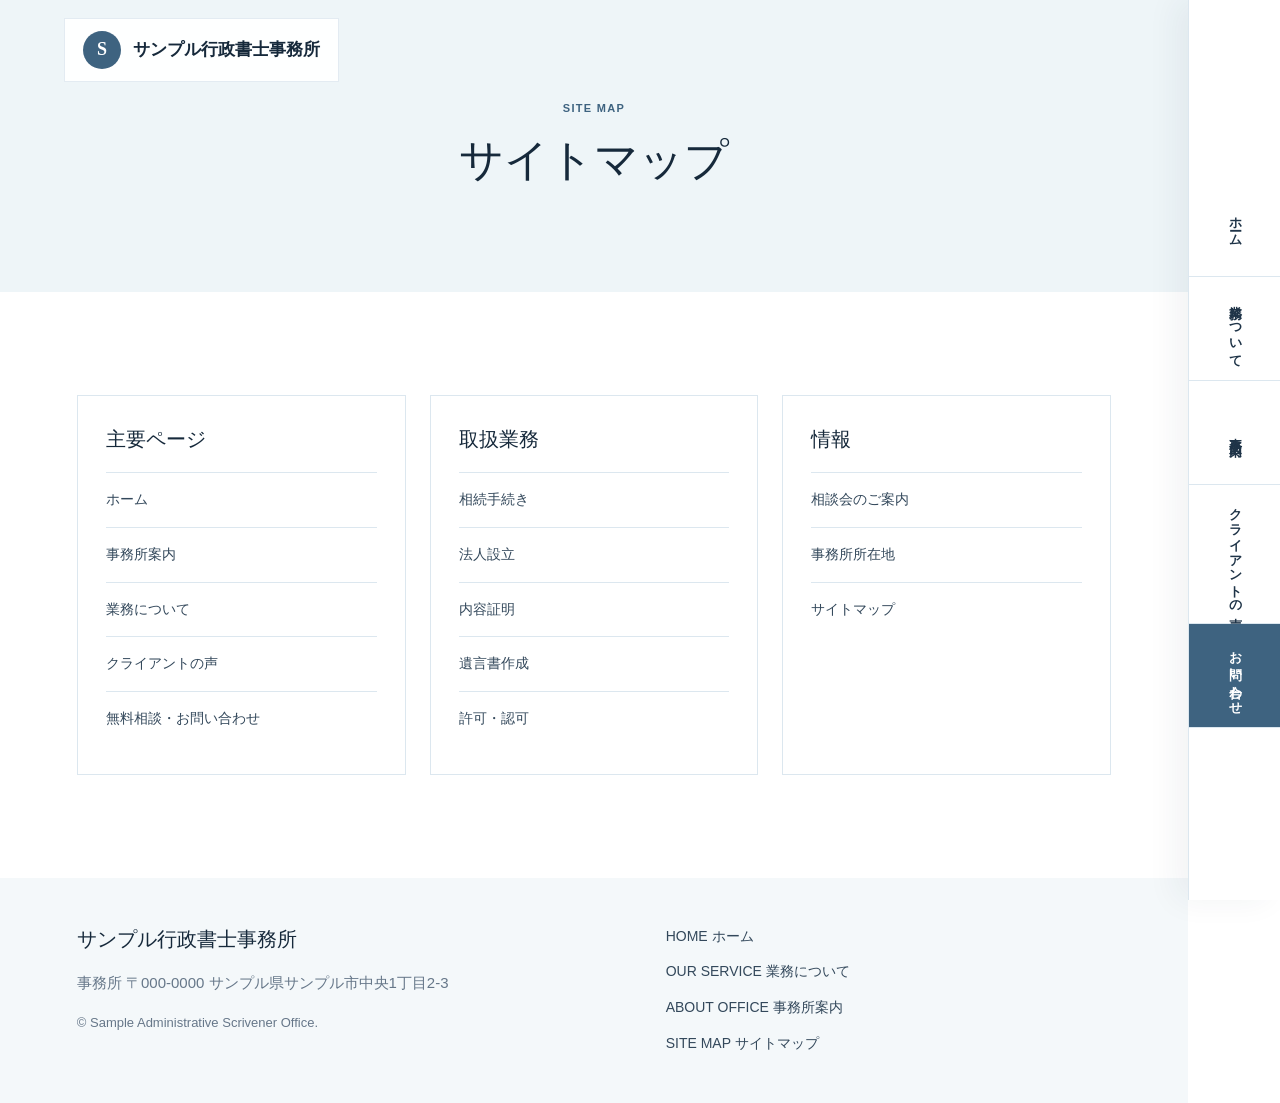
==== sitemap.html @ b49d8558 "Add administrative office demo site" ====
<!doctype html>
<html lang="ja">
<head>
  <meta charset="utf-8">
  <meta name="viewport" content="width=device-width, initial-scale=1">
  <title>サイトマップ | サンプル行政書士事務所</title>
  <meta name="description" content="サンプル行政書士事務所のサイトマップです。">
  <link rel="stylesheet" href="styles.css">
</head>
<body>
  <header class="site-header">
    <a class="brand" href="index.html" aria-label="サンプル行政書士事務所 ホーム">
      <span class="brand-mark">S</span>
      <span>サンプル行政書士事務所</span>
    </a>
    <nav class="global-nav" aria-label="主要メニュー">
      <a href="index.html">ホーム</a>
      <a href="index.html#service">業務について</a>
      <a href="index.html#about">事務所案内</a>
      <a href="index.html#voice">クライアントの声</a>
      <a class="fee-link" href="index.html#contact">お問い合わせ</a>
    </nav>
  </header>

  <main>
    <section class="page-title">
      <p class="section-en">SITE MAP</p>
      <h1>サイトマップ</h1>
    </section>
    <section class="sitemap section-pad">
      <div class="sitemap-block">
        <h2>主要ページ</h2>
        <ul>
          <li><a href="index.html">ホーム</a></li>
          <li><a href="index.html#about">事務所案内</a></li>
          <li><a href="index.html#service">業務について</a></li>
          <li><a href="index.html#voice">クライアントの声</a></li>
          <li><a href="index.html#contact">無料相談・お問い合わせ</a></li>
        </ul>
      </div>
      <div class="sitemap-block">
        <h2>取扱業務</h2>
        <ul>
          <li><a href="index.html#service">相続手続き</a></li>
          <li><a href="index.html#service">法人設立</a></li>
          <li><a href="index.html#service">内容証明</a></li>
          <li><a href="index.html#service">遺言書作成</a></li>
          <li><a href="index.html#service">許可・認可</a></li>
        </ul>
      </div>
      <div class="sitemap-block">
        <h2>情報</h2>
        <ul>
          <li><a href="index.html#contact">相談会のご案内</a></li>
          <li><a href="index.html#office">事務所所在地</a></li>
          <li><a href="sitemap.html">サイトマップ</a></li>
        </ul>
      </div>
    </section>
  </main>

  <footer class="site-footer">
    <div>
      <h2>サンプル行政書士事務所</h2>
      <p>事務所 〒000-0000 サンプル県サンプル市中央1丁目2-3</p>
      <p class="copyright">© Sample Administrative Scrivener Office.</p>
    </div>
    <nav aria-label="フッターメニュー">
      <a href="index.html">HOME ホーム</a>
      <a href="index.html#service">OUR SERVICE 業務について</a>
      <a href="index.html#about">ABOUT OFFICE 事務所案内</a>
      <a href="sitemap.html">SITE MAP サイトマップ</a>
    </nav>
  </footer>
</body>
</html>
---- styles.css ----
:root {
  --ink: #16293b;
  --muted: #667789;
  --line: #dce7ef;
  --blue: #3e6380;
  --pale: #eef5f8;
  --white: #fff;
  --accent: #75a36f;
  --paper: #f8fbfc;
  --font-serif: "Yu Mincho", "Hiragino Mincho ProN", "Noto Serif JP", "Times New Roman", serif;
  --font-sans: "Yu Gothic", "Hiragino Kaku Gothic ProN", "Noto Sans JP", Meiryo, sans-serif;
  font-family: var(--font-sans);
}

* {
  box-sizing: border-box;
}

html {
  scroll-behavior: smooth;
}

body {
  margin: 0;
  padding-right: 92px;
  color: var(--ink);
  background: var(--white);
  font-family: var(--font-sans);
  font-size: 15px;
  line-height: 1.85;
  letter-spacing: 0;
}

a {
  color: inherit;
  text-decoration: none;
}

img {
  display: block;
  max-width: 100%;
}

.site-header {
  position: fixed;
  inset: 0 0 auto 0;
  z-index: 10;
  display: flex;
  align-items: center;
  justify-content: space-between;
  gap: 28px;
  min-height: 0;
  padding: 18px clamp(20px, 5vw, 68px);
  background: transparent;
  pointer-events: none;
}

.brand {
  display: flex;
  align-items: center;
  gap: 12px;
  font-family: var(--font-serif);
  font-size: clamp(16px, 1.35vw, 21px);
  font-weight: 600;
  letter-spacing: 0;
  white-space: nowrap;
  padding: 12px 18px;
  background: rgba(255, 255, 255, .94);
  border: 1px solid rgba(220, 231, 239, .8);
  pointer-events: auto;
}

.brand-mark {
  display: grid;
  place-items: center;
  width: 38px;
  height: 38px;
  color: var(--white);
  font-family: Georgia, serif;
  font-size: 18px;
  background: var(--blue);
  border-radius: 50%;
}

.global-nav {
  position: fixed;
  top: 0;
  right: 0;
  bottom: 0;
  display: flex;
  align-items: center;
  justify-content: center;
  flex-direction: column;
  gap: 0;
  width: 92px;
  color: #1f3448;
  font-family: var(--font-sans);
  font-size: 12.5px;
  font-weight: 700;
  background: rgba(255, 255, 255, .96);
  border-left: 1px solid var(--line);
  box-shadow: -12px 0 32px rgba(39, 57, 75, .06);
  pointer-events: auto;
}

.global-nav a {
  display: grid;
  place-items: center;
  width: 100%;
  min-height: 104px;
  padding: 14px 8px;
  border-bottom: 1px solid var(--line);
  writing-mode: vertical-rl;
  letter-spacing: .12em;
  line-height: 1.55;
  text-orientation: mixed;
  transition: color .2s ease, background-color .2s ease;
}

.global-nav a:hover {
  color: var(--blue);
  background: #f4f8fa;
}

.nav-icon {
  display: grid;
  place-items: center;
  width: 100%;
  min-height: 84px;
  padding: 0;
  color: transparent;
  border: 0;
  border-bottom: 1px solid var(--line);
  border-radius: 0;
  position: relative;
  overflow: hidden;
}

.nav-icon::before {
  content: "";
  width: 24px;
  height: 17px;
  border: 2px solid var(--blue);
  border-radius: 2px;
  background: transparent;
}

.nav-icon::after {
  content: "";
  position: absolute;
  width: 18px;
  height: 18px;
  border-left: 2px solid var(--blue);
  border-bottom: 2px solid var(--blue);
  transform: translateY(-2px) rotate(-45deg);
  transform-origin: center;
}

.fee-link {
  min-height: 126px;
  color: var(--white);
  font-weight: 700;
  background: var(--blue);
}

.fee-link:hover {
  color: var(--white);
  background: #2f526d;
}

.hero {
  position: relative;
  display: grid;
  grid-template-columns: minmax(230px, 31vw) 1fr;
  align-items: center;
  gap: clamp(22px, 3vw, 48px);
  min-height: 100vh;
  padding: 0 0 0 clamp(20px, 5vw, 68px);
  overflow: hidden;
}

.hero::before {
  content: "";
  position: absolute;
  inset: 0 0 0 auto;
  width: 64vw;
  height: 100%;
  background: var(--pale);
  z-index: -1;
}

.hero-copy {
  align-self: start;
  justify-self: center;
  padding-top: clamp(118px, 17vh, 182px);
  transform: translate(-32px, 32px);
  z-index: 1;
}

.eyebrow,
.section-en {
  margin: 0 0 10px;
  color: var(--blue);
  font-family: var(--font-sans);
  font-size: 11px;
  font-weight: 700;
  letter-spacing: .12em;
}

.hero h1 {
  margin: 0;
  font-family: var(--font-sans);
  font-size: clamp(25px, 3.05vw, 40px);
  font-weight: 500;
  line-height: 1.55;
  letter-spacing: .035em;
  writing-mode: vertical-rl;
  min-height: 440px;
}

.hero-visual {
  display: block;
  align-self: stretch;
  min-height: 100vh;
}

.hero-main {
  width: 100%;
  height: 100%;
  object-fit: cover;
  object-position: center;
  background: #eef3f5;
}

.hero-main {
  min-height: 100vh;
}

.hero {
  display: block;
  min-height: 100vh;
  padding: 0;
  background: #fff;
}

.hero::before {
  inset: 0 0 0 auto;
  width: 62%;
  height: 100%;
  background: #eef5f8;
}

.hero::after {
  content: "";
  position: absolute;
  z-index: 1;
  left: -28vw;
  top: -22vh;
  width: 76vw;
  height: 132vh;
  background: rgba(255, 255, 255, .96);
  border-radius: 50%;
  box-shadow: 18px 0 38px rgba(39, 57, 75, .03);
}

.hero-copy {
  position: relative;
  z-index: 2;
  width: min(47vw, 760px);
  padding: clamp(190px, 25vh, 260px) 0 0 clamp(54px, 7vw, 112px);
  transform: none;
}

.hero h1 {
  margin: 0;
  color: #132b43;
  font-family: var(--font-serif);
  font-size: clamp(38px, 4.2vw, 64px);
  font-weight: 500;
  line-height: 1.45;
  letter-spacing: .04em;
  writing-mode: horizontal-tb;
  min-height: 0;
}

.hero-lead {
  margin: clamp(28px, 4vh, 40px) 0 0;
  color: #263848;
  font-family: var(--font-sans);
  font-size: clamp(15px, 1.22vw, 18px);
  font-weight: 600;
  line-height: 2;
}

.hero-actions {
  display: flex;
  gap: 28px;
  margin-top: clamp(32px, 5vh, 48px);
}

.hero-actions a {
  display: grid;
  grid-template-columns: 1fr 28px;
  align-items: center;
  min-width: 260px;
  min-height: 64px;
  padding: 0 26px;
  font-family: var(--font-sans);
  font-size: 15px;
  font-weight: 700;
  border-radius: 14px;
  border: 1px solid #163555;
}

.hero-actions span {
  position: relative;
  width: 18px;
  height: 1px;
  justify-self: end;
  background: currentColor;
}

.hero-actions span::after {
  content: "";
  position: absolute;
  right: 0;
  top: -4px;
  width: 9px;
  height: 9px;
  border-top: 1px solid currentColor;
  border-right: 1px solid currentColor;
  transform: rotate(45deg);
}

.hero-primary {
  color: #fff;
  background: #0f304f;
}

.hero-secondary {
  color: #0f304f;
  background: rgba(255, 255, 255, .82);
}

.hero-visual {
  position: absolute;
  inset: 0 0 0 auto;
  z-index: 0;
  width: 62%;
  min-height: 100vh;
}

.hero-main {
  width: 100%;
  height: 100%;
  min-height: 100vh;
  object-fit: cover;
  object-position: center;
}

.hero-feature-panel {
  position: absolute;
  z-index: 3;
  right: clamp(48px, 8vw, 132px);
  bottom: clamp(42px, 7vh, 78px);
  display: grid;
  grid-template-columns: repeat(3, minmax(0, 1fr));
  gap: 0;
  width: min(56vw, 900px);
  padding: 32px 34px;
  background: rgba(255, 255, 255, .92);
  border: 1px solid rgba(220, 231, 239, .9);
  border-radius: 34px;
  box-shadow: 0 18px 44px rgba(39, 57, 75, .14);
  backdrop-filter: blur(8px);
}

.hero-feature-panel article {
  display: grid;
  grid-template-columns: 62px 1fr;
  gap: 18px;
  align-items: start;
  padding: 0 24px;
  border-right: 1px solid #dfe7e8;
}

.hero-feature-panel article:last-child {
  border-right: 0;
}

.hero-feature-panel h2 {
  margin: 0 0 14px;
  color: #14324f;
  font-family: var(--font-sans);
  font-size: 17px;
  font-weight: 700;
}

.hero-feature-panel p {
  margin: 0;
  color: #384a5a;
  font-size: 13px;
  font-weight: 500;
  line-height: 1.9;
}

.hero-feature-icon {
  position: relative;
  display: block;
  width: 62px;
  height: 62px;
  border-radius: 50%;
  background: #eef4ec;
}

.hero-feature-icon::before,
.hero-feature-icon::after {
  content: "";
  position: absolute;
  display: block;
  border-color: #84a86b;
}

.icon-person::before {
  left: 22px;
  top: 16px;
  width: 16px;
  height: 16px;
  border: 2px solid #6f8f87;
  border-radius: 50%;
}

.icon-person::after {
  left: 17px;
  top: 36px;
  width: 26px;
  height: 14px;
  border: 2px solid #6f8f87;
  border-top: 0;
  border-radius: 0 0 18px 18px;
}

.icon-town::before {
  left: 15px;
  top: 31px;
  width: 30px;
  height: 20px;
  border: 2px solid #84a86b;
}

.icon-town::after {
  left: 13px;
  top: 22px;
  width: 22px;
  height: 22px;
  border-top: 2px solid #84a86b;
  border-left: 2px solid #84a86b;
  transform: rotate(45deg);
}

.icon-online::before {
  left: 16px;
  top: 18px;
  width: 30px;
  height: 22px;
  border: 2px solid #6f8f87;
  border-radius: 2px;
}

.icon-online::after {
  left: 13px;
  top: 44px;
  width: 36px;
  height: 2px;
  background: #6f8f87;
}

.section-pad {
  padding: clamp(64px, 8vw, 108px) clamp(20px, 6vw, 86px);
}

.about {
  position: relative;
  display: grid;
  grid-template-columns: minmax(360px, .9fr) minmax(520px, 1.12fr);
  gap: clamp(44px, 6.5vw, 96px);
  align-items: center;
  min-height: 820px;
  padding-top: clamp(84px, 9vw, 122px);
  padding-bottom: clamp(58px, 7vw, 90px);
  background:
    radial-gradient(circle at 0 100%, rgba(225, 232, 225, .72), rgba(255, 255, 255, 0) 24%),
    linear-gradient(90deg, #fff 0 50%, #f7faf9 50% 100%);
  overflow: hidden;
}

.about-text {
  position: relative;
  z-index: 1;
  max-width: 610px;
}

.about-text h2,
.section-heading h2,
.contact h2,
.site-footer h2,
.page-title h1,
.sitemap-block h2 {
  margin: 0;
  font-family: var(--font-serif);
  font-weight: 500;
  line-height: 1.5;
}

.about-text h2,
.section-heading h2 {
  font-size: clamp(25px, 2.7vw, 36px);
}

.about-text h3 {
  margin: 28px 0 36px;
  font-family: var(--font-serif);
  font-size: clamp(19px, 2.1vw, 27px);
  font-weight: 500;
  line-height: 1.55;
  color: #4b382b;
}

.about-text p,
.section-heading p,
.contact p {
  color: #3f5061;
}

.about-text > p:not(.section-en) {
  max-width: 580px;
  margin: 0 0 24px;
  font-size: 14px;
  line-height: 2.05;
}

.about-values {
  display: grid;
  grid-template-columns: repeat(3, minmax(0, 1fr));
  gap: 0;
  padding: 0;
  margin: clamp(48px, 6vw, 74px) 0 0;
  list-style: none;
}

.about-values li {
  display: grid;
  justify-items: center;
  gap: 10px;
  min-height: 178px;
  padding: 0 24px;
  text-align: center;
  border-right: 1px solid #ded6cc;
}

.about-values li:last-child {
  border-right: 0;
}

.value-icon {
  position: relative;
  display: grid;
  place-items: center;
  width: 86px;
  height: 86px;
  margin-bottom: 4px;
  color: #a98768;
  border: 1px solid #ece6de;
  border-radius: 50%;
  background: rgba(255, 255, 255, .82);
  box-shadow: 0 12px 30px rgba(39, 57, 75, .04);
}

.value-icon::before,
.value-icon::after {
  content: "";
  position: absolute;
  display: block;
}

.value-people::before {
  width: 22px;
  height: 22px;
  border: 2px solid currentColor;
  border-radius: 50%;
  transform: translate(-10px, -8px);
}

.value-people::after {
  width: 48px;
  height: 24px;
  border: 2px solid currentColor;
  border-top: 0;
  border-radius: 0 0 28px 28px;
  transform: translateY(16px);
}

.value-doc::before {
  width: 30px;
  height: 38px;
  border: 2px solid currentColor;
  border-radius: 2px;
}

.value-doc::after {
  width: 22px;
  height: 2px;
  background: currentColor;
  box-shadow: 0 9px currentColor, 0 18px currentColor;
  transform: translateY(-6px);
}

.value-hand::before {
  width: 38px;
  height: 20px;
  border: 2px solid currentColor;
  border-radius: 8px;
  transform: rotate(35deg) translate(-4px, 2px);
}

.value-hand::after {
  width: 38px;
  height: 20px;
  border: 2px solid currentColor;
  border-radius: 8px;
  transform: rotate(-35deg) translate(5px, 2px);
}

.about-values strong {
  color: #9b7554;
  font-family: var(--font-serif);
  font-size: 15px;
  font-weight: 600;
}

.about-values small {
  color: #40505e;
  font-family: var(--font-sans);
  font-size: 12px;
  line-height: 1.85;
}

.about-button {
  display: grid;
  grid-template-columns: 1fr 52px;
  align-items: center;
  width: min(100%, 340px);
  min-height: 54px;
  margin: clamp(34px, 5vw, 54px) 0 0 auto;
  padding: 0 26px;
  color: #9b7554;
  font-family: var(--font-serif);
  font-size: 14px;
  text-align: center;
  border: 1px solid #d8cabc;
  background: rgba(255, 255, 255, .7);
  box-shadow: 0 8px 20px rgba(39, 57, 75, .04);
}

.about-button span {
  width: 34px;
  height: 1px;
  background: currentColor;
  justify-self: end;
  position: relative;
}

.about-button span::after {
  content: "";
  position: absolute;
  right: 0;
  top: -4px;
  width: 9px;
  height: 9px;
  border-top: 1px solid currentColor;
  border-right: 1px solid currentColor;
  transform: rotate(45deg);
}

.about-visual {
  position: relative;
  align-self: stretch;
  min-height: 660px;
}

.about-main-photo {
  width: calc(100% + clamp(20px, 5vw, 68px));
  height: min(57vw, 560px);
  min-height: 430px;
  object-fit: cover;
  object-position: center;
  filter: brightness(1.05) saturate(.9);
}

.about-vertical {
  position: absolute;
  top: clamp(40px, 7vw, 72px);
  right: clamp(24px, 5vw, 68px);
  display: inline-block;
  margin: 0;
  padding: 20px 10px;
  color: #2f3f50;
  font-family: var(--font-serif);
  font-size: 16px;
  line-height: 1.95;
  letter-spacing: .08em;
  writing-mode: vertical-rl;
  background: rgba(255, 255, 255, .9);
  box-shadow: 0 14px 34px rgba(39, 57, 75, .05);
}

.about-cards {
  position: absolute;
  right: 0;
  bottom: 0;
  display: grid;
  grid-template-columns: repeat(3, minmax(130px, 1fr));
  gap: 18px;
  width: min(100%, 690px);
  transform: translateY(18px);
}

.about-cards article {
  background: #fff;
  border: 1px solid #edf0ef;
  box-shadow: 0 16px 32px rgba(39, 57, 75, .07);
}

.about-cards img {
  width: 100%;
  aspect-ratio: 16 / 10;
  object-fit: cover;
  filter: brightness(1.04) saturate(.88);
}

.about-cards h4 {
  margin: 0;
  padding: 12px 10px 13px;
  color: #9b7554;
  font-family: var(--font-serif);
  font-size: 14px;
  font-weight: 600;
  line-height: 1.5;
  text-align: center;
}

.text-button {
  display: inline-flex;
  align-items: center;
  gap: 14px;
  margin-top: 22px;
  color: var(--blue);
  font-family: var(--font-sans);
  font-size: 14px;
  font-weight: 700;
}

.text-button::after {
  content: "";
  width: 44px;
  height: 1px;
  background: currentColor;
}

.service {
  position: relative;
  min-height: 760px;
  padding-top: clamp(62px, 7vw, 92px);
  padding-bottom: clamp(64px, 8vw, 112px);
  background:
    radial-gradient(circle at 92% 16%, rgba(235, 238, 231, .72), rgba(255, 255, 255, 0) 22%),
    #fff;
  overflow: hidden;
}

.section-heading {
  max-width: 760px;
  margin: 0 auto 44px;
  text-align: center;
}

.section-heading.compact {
  margin-bottom: 28px;
}

.service-intro {
  position: relative;
  z-index: 2;
  width: min(33vw, 420px);
  margin: 0 0 48px clamp(18px, 2vw, 44px);
}

.service-intro .section-en {
  position: relative;
  margin-bottom: 42px;
  color: #b9996c;
}

.service-intro .section-en::after {
  content: "";
  position: absolute;
  left: 0;
  bottom: -20px;
  width: 42px;
  height: 1px;
  background: #b9996c;
}

.service-intro h2 {
  margin: 0 0 24px;
  color: #172c43;
  font-family: var(--font-serif);
  font-size: clamp(30px, 3.7vw, 48px);
  font-weight: 500;
  line-height: 1.35;
}

.service-intro p:not(.section-en) {
  margin: 0;
  color: #293e52;
  font-family: var(--font-sans);
  font-size: clamp(15px, 1.35vw, 18px);
  font-weight: 600;
  line-height: 2;
}

.service-photo {
  position: absolute;
  overflow: hidden;
  background: #eef3f5;
}

.service-photo img {
  width: 100%;
  height: 100%;
  object-fit: cover;
  filter: brightness(1.04) saturate(.9);
}

.service-photo-main {
  top: clamp(52px, 6vw, 82px);
  right: 0;
  z-index: 1;
  width: min(63vw, 1180px);
  height: clamp(250px, 24vw, 350px);
}

.service-photo-main img {
  object-position: center;
}

.service-photo-sub {
  z-index: 1;
  height: clamp(145px, 12vw, 190px);
}

.service-photo-hand {
  right: min(26vw, 520px);
  bottom: clamp(54px, 7vw, 90px);
  width: min(22vw, 320px);
}

.service-photo-office {
  right: clamp(20px, 5vw, 76px);
  bottom: clamp(54px, 7vw, 90px);
  width: min(24vw, 380px);
}

.service-grid {
  position: relative;
  z-index: 3;
  display: grid;
  grid-template-columns: repeat(5, minmax(0, 1fr));
  gap: 0;
  width: min(76vw, 1320px);
  margin: 0 0 0 clamp(18px, 2vw, 44px);
  background: rgba(255, 255, 255, .92);
  border: 1px solid #e8edf1;
  box-shadow: 0 18px 42px rgba(39, 57, 75, .06);
}

.service-card {
  min-height: 218px;
  padding: 24px 28px 26px;
  background: rgba(255, 255, 255, .9);
  border: 0;
  border-right: 1px solid #e2e8ed;
  transition: transform .2s ease, box-shadow .2s ease;
}

.service-card:last-child {
  border-right: 0;
}

.service-card:hover {
  transform: translateY(-3px);
  box-shadow: 0 16px 34px rgba(39, 57, 75, .08);
}

.service-card span {
  position: relative;
  display: inline-block;
  margin-bottom: 24px;
  color: #b9996c;
  font-family: var(--font-sans);
  font-size: 22px;
  font-weight: 600;
}

.service-card span::after {
  content: "";
  position: absolute;
  left: 0;
  bottom: -10px;
  width: 30px;
  height: 1px;
  background: #d7bd98;
}

.service-card h3 {
  margin: 0 0 20px;
  font-family: var(--font-serif);
  font-size: 18px;
  font-weight: 500;
  color: #172c43;
}

.service-card p {
  margin: 0;
  color: #415568;
  font-family: var(--font-sans);
  font-size: 13px;
  font-weight: 600;
  line-height: 1.9;
}

.service-button {
  position: relative;
  z-index: 3;
  display: grid;
  grid-template-columns: 1fr 58px;
  align-items: center;
  width: min(100%, 420px);
  min-height: 56px;
  margin: 28px auto 0;
  padding: 0 30px;
  color: #6a523f;
  font-family: var(--font-serif);
  font-size: 15px;
  font-weight: 600;
  text-align: center;
  background: rgba(255, 255, 255, .78);
  border: 1px solid #d4bd9d;
}

.service-button span {
  width: 34px;
  height: 1px;
  justify-self: end;
  background: #b9996c;
  position: relative;
}

.service-button span::after {
  content: "";
  position: absolute;
  top: -4px;
  right: 0;
  width: 9px;
  height: 9px;
  border-top: 1px solid #b9996c;
  border-right: 1px solid #b9996c;
  transform: rotate(45deg);
}

.strength {
  position: relative;
  min-height: 760px;
  padding-top: clamp(62px, 7vw, 92px);
  padding-bottom: clamp(58px, 7vw, 86px);
  background: #fff;
  overflow: hidden;
}

.strength-bg {
  position: absolute;
  left: 0;
  bottom: 0;
  width: min(42vw, 720px);
  height: clamp(220px, 26vw, 360px);
  opacity: .32;
  filter: blur(.2px);
}

.strength-bg::after {
  content: "";
  position: absolute;
  inset: 0;
  background: linear-gradient(90deg, rgba(255, 255, 255, .16), #fff 92%);
}

.strength-bg img {
  width: 100%;
  height: 100%;
  object-fit: cover;
  object-position: center bottom;
}

.strength-heading {
  position: relative;
  z-index: 2;
  width: min(33vw, 430px);
  margin-left: clamp(18px, 2vw, 44px);
}

.strength-heading .section-en {
  position: relative;
  margin-bottom: 44px;
  color: #b9996c;
}

.strength-heading .section-en::after,
.strength-heading h2::after {
  content: "";
  position: absolute;
  left: 0;
  width: 42px;
  height: 1px;
  background: #b9996c;
}

.strength-heading .section-en::after {
  bottom: -20px;
}

.strength-heading h2 {
  position: relative;
  margin: 0 0 72px;
  color: #172c43;
  font-family: var(--font-serif);
  font-size: clamp(48px, 5vw, 74px);
  font-weight: 500;
  line-height: 1.25;
}

.strength-heading h2::after {
  bottom: -34px;
}

.strength-heading p:not(.section-en) {
  margin: 0;
  color: #33485b;
  font-family: var(--font-sans);
  font-size: clamp(15px, 1.35vw, 18px);
  font-weight: 600;
  line-height: 2.1;
}

.strength-list {
  position: absolute;
  inset: clamp(48px, 6vw, 80px) clamp(38px, 6vw, 96px) auto auto;
  z-index: 3;
  width: min(65vw, 1180px);
  min-height: 610px;
  padding: 0;
  margin: 0;
  list-style: none;
}

.strength-item {
  position: absolute;
  display: grid;
  align-items: center;
  gap: 28px;
}

.strength-item-01 {
  top: 0;
  right: 0;
  grid-template-columns: 340px 420px;
}

.strength-item-02 {
  top: 250px;
  left: 80px;
  grid-template-columns: 380px 430px;
}

.strength-item-03 {
  right: 0;
  bottom: 0;
  grid-template-columns: 390px 410px;
}

.strength-copy {
  display: grid;
  grid-template-columns: 86px 1fr;
  gap: 28px;
  align-items: start;
}

.strength-copy span {
  position: relative;
  display: block;
  color: #b9996c;
  font-family: var(--font-sans);
  font-size: clamp(36px, 3.5vw, 54px);
  font-weight: 500;
  line-height: 1;
}

.strength-copy span::after {
  content: "";
  position: absolute;
  left: 0;
  bottom: -24px;
  width: 44px;
  height: 1px;
  background: #b9996c;
}

.strength-copy h3 {
  margin: 0 0 22px;
  color: #172c43;
  font-family: var(--font-serif);
  font-size: clamp(22px, 2.2vw, 34px);
  font-weight: 600;
  line-height: 1.45;
}

.strength-copy p {
  margin: 0;
  color: #415568;
  font-family: var(--font-sans);
  font-size: 14px;
  font-weight: 600;
  line-height: 2;
}

.strength-item figure {
  margin: 0;
  overflow: hidden;
  background: #eef3f5;
  clip-path: polygon(12% 0, 100% 0, 88% 100%, 0 100%);
}

.strength-item-02 figure {
  clip-path: polygon(16% 0, 100% 0, 84% 100%, 0 100%);
}

.strength-item figure img {
  width: 100%;
  height: 100%;
  min-height: 178px;
  object-fit: cover;
  filter: brightness(1.03) saturate(.92);
}

/* Stable version of the strengths layout: keeps the reference mood without fragile absolute positioning. */
.strength {
  display: grid;
  grid-template-columns: minmax(280px, 34%) minmax(0, 1fr);
  column-gap: clamp(34px, 5vw, 82px);
  align-items: start;
  min-height: 0;
}

.strength-heading {
  position: relative;
  width: auto;
  margin-left: clamp(18px, 2vw, 44px);
}

.strength-list {
  position: relative;
  inset: auto;
  display: grid;
  gap: clamp(28px, 3.8vw, 52px);
  width: 100%;
  min-height: 0;
  padding-top: 8px;
}

.strength-item,
.strength-item-01,
.strength-item-02,
.strength-item-03 {
  position: relative;
  inset: auto;
  display: grid;
  grid-template-columns: minmax(280px, .9fr) minmax(300px, 1fr);
  gap: clamp(22px, 3vw, 44px);
  align-items: center;
}

.strength-item-02 {
  grid-template-columns: minmax(300px, 1fr) minmax(280px, .9fr);
  margin-left: clamp(-30px, -2vw, 0px);
}

.strength-item-03 {
  margin-left: clamp(34px, 4vw, 76px);
}

.strength-copy {
  grid-template-columns: clamp(58px, 5vw, 82px) 1fr;
  gap: clamp(18px, 2vw, 28px);
}

.strength-copy h3 {
  font-size: clamp(21px, 2vw, 30px);
}

.strength-item figure {
  width: 100%;
  aspect-ratio: 16 / 7;
}

.strength-item figure img {
  min-height: 0;
}

.voice {
  background: linear-gradient(90deg, var(--pale) 0 58%, var(--white) 58%);
}

.voice-grid {
  display: grid;
  grid-template-columns: repeat(3, minmax(0, 1fr));
  gap: 22px;
}

.voice-grid article {
  min-height: 205px;
  padding: 24px;
  background: var(--white);
  border: 1px solid var(--line);
}

.tag {
  display: inline-block;
  margin: 0 0 16px;
  padding: 2px 12px;
  color: var(--white);
  font-family: var(--font-sans);
  font-size: 11px;
  background: var(--blue);
}

.voice-grid h3 {
  margin: 0 0 14px;
  font-family: var(--font-serif);
  font-size: 17px;
  font-weight: 500;
}

.voice-grid p:last-child {
  color: var(--muted);
}

.information {
  max-width: 980px;
  margin: 0 auto;
}

.news-list {
  padding: 0;
  margin: 0;
  list-style: none;
  border-top: 1px solid var(--line);
}

.news-list li {
  display: grid;
  grid-template-columns: 140px 1fr;
  gap: 24px;
  padding: 20px 0;
  border-bottom: 1px solid var(--line);
  font-family: var(--font-sans);
  font-size: 14px;
}

.news-list time {
  color: var(--blue);
  font-weight: 700;
}

.contact {
  display: grid;
  grid-template-columns: 1fr minmax(260px, 360px);
  gap: clamp(28px, 5vw, 70px);
  align-items: center;
  padding: clamp(46px, 7vw, 78px) clamp(20px, 6vw, 86px);
  color: var(--white);
  background: var(--blue);
}

.contact h2 {
  font-size: clamp(23px, 2.6vw, 34px);
}

.contact p {
  color: rgba(255, 255, 255, .9);
}

.contact dl {
  display: grid;
  gap: 8px;
  margin: 26px 0 0;
  font-family: var(--font-sans);
  font-size: 14px;
}

.contact dl div {
  display: grid;
  grid-template-columns: 76px 1fr;
  gap: 18px;
}

.contact dt {
  font-weight: 700;
}

.contact dd {
  margin: 0;
}

.contact-card {
  padding: 28px;
  color: var(--ink);
  background: var(--white);
  text-align: center;
}

.contact-card p {
  margin: 0 0 20px;
  color: var(--blue);
  font-family: var(--font-sans);
  font-size: 22px;
  font-weight: 600;
}

.contact-card a {
  display: block;
  padding: 14px 18px;
  color: var(--white);
  font-family: var(--font-sans);
  font-size: 14px;
  font-weight: 700;
  background: var(--ink);
}

.site-footer {
  display: grid;
  grid-template-columns: minmax(260px, 1fr) minmax(260px, .8fr);
  gap: 32px;
  padding: 46px clamp(20px, 6vw, 86px);
  background: #f4f8fa;
}

.site-footer h2 {
  font-size: 20px;
}

.site-footer p {
  color: var(--muted);
}

.copyright {
  font-size: 13px;
}

.site-footer nav {
  display: grid;
  gap: 10px;
  font-family: var(--font-sans);
  font-size: 14px;
  color: #33485b;
}

.page-title {
  padding: clamp(62px, 8vw, 98px) clamp(20px, 6vw, 86px);
  text-align: center;
  background: var(--pale);
}

.page-title h1 {
  font-size: clamp(30px, 3.6vw, 44px);
}

.sitemap {
  display: grid;
  grid-template-columns: repeat(3, minmax(0, 1fr));
  gap: 24px;
}

.sitemap-block {
  padding: 28px;
  border: 1px solid var(--line);
  background: var(--white);
}

.sitemap-block h2 {
  margin-bottom: 18px;
  font-size: 20px;
}

.sitemap-block ul {
  padding: 0;
  margin: 0;
  list-style: none;
}

.sitemap-block li {
  border-top: 1px solid var(--line);
}

.sitemap-block a {
  display: block;
  padding: 14px 0;
  color: #33485b;
  font-family: var(--font-sans);
  font-size: 14px;
}

@media (max-width: 980px) {
  body {
    padding-right: 0;
  }

  .site-header {
    position: sticky;
    top: 0;
    align-items: flex-start;
    flex-direction: column;
    min-height: 84px;
    background: rgba(255, 255, 255, .94);
    border-bottom: 1px solid rgba(220, 231, 239, .8);
    backdrop-filter: blur(12px);
    pointer-events: auto;
  }

  .brand {
    padding: 0;
    background: transparent;
    border: 0;
  }

  .global-nav {
    position: static;
    flex-wrap: wrap;
    justify-content: flex-start;
    flex-direction: row;
    gap: 16px 24px;
    width: auto;
    background: transparent;
    border-left: 0;
    box-shadow: none;
    font-size: 13px;
    font-weight: 600;
  }

  .global-nav a {
    display: inline-flex;
    width: auto;
    min-height: 0;
    padding: 8px 0;
    border-bottom: 0;
    writing-mode: horizontal-tb;
    letter-spacing: 0;
    line-height: 1.5;
  }

  .nav-icon {
    display: inline-grid;
    width: 34px;
    height: 34px;
    min-height: 34px;
    padding: 0;
    border: 1px solid var(--line);
    border-radius: 50%;
  }

  .nav-icon::before {
    width: 15px;
    height: 11px;
    border-width: 2px;
  }

  .nav-icon::after {
    width: 11px;
    height: 11px;
    border-width: 2px;
    transform: translateY(-1px) rotate(-45deg);
  }

  .fee-link {
    min-height: 0;
    color: var(--blue);
    background: transparent;
  }

  .hero,
  .about,
  .contact,
  .site-footer {
    grid-template-columns: 1fr;
  }

  .about {
    min-height: 0;
    background: #fff;
  }

  .about-text {
    max-width: none;
  }

  .about-values {
    margin-top: 36px;
  }

  .about-visual {
    min-height: 0;
  }

  .about-main-photo {
    width: 100%;
    height: auto;
    min-height: 0;
    aspect-ratio: 16 / 10;
  }

  .about-vertical {
    top: 28px;
    right: 24px;
    font-size: 14px;
  }

  .about-cards {
    position: static;
    width: 100%;
    margin-top: 18px;
    transform: none;
  }

  .hero h1 {
    writing-mode: horizontal-tb;
    min-height: 0;
  }

  .hero-copy {
    padding-top: 24px;
    justify-self: start;
    transform: none;
  }

  .hero-visual {
    grid-template-columns: 1fr;
    min-height: 56vh;
  }

  .service-grid,
  .strength-list,
  .voice-grid,
  .sitemap {
    grid-template-columns: 1fr;
  }

  .strength {
    grid-template-columns: 1fr;
    gap: 34px;
    min-height: 0;
  }

  .strength-bg {
    width: 100%;
    opacity: .18;
  }

  .strength-heading {
    width: auto;
    margin: 0 0 38px;
  }

  .strength-heading h2 {
    margin-bottom: 58px;
    font-size: clamp(38px, 8vw, 56px);
  }

  .strength-list {
    position: relative;
    inset: auto;
    display: grid;
    gap: 28px;
    width: 100%;
    min-height: 0;
  }

  .strength-item,
  .strength-item-01,
  .strength-item-02,
  .strength-item-03 {
    position: relative;
    inset: auto;
    grid-template-columns: 1fr;
    gap: 18px;
  }

  .strength-item-01 figure,
  .strength-item-03 figure {
    order: -1;
  }

  .strength-copy {
    grid-template-columns: 70px 1fr;
  }

  .strength-item figure,
  .strength-item-02 figure {
    clip-path: none;
  }

  .strength-item figure img {
    min-height: 220px;
  }

  .service {
    min-height: 0;
    padding-top: 64px;
  }

  .service-intro {
    width: auto;
    margin: 0 0 28px;
  }

  .service-photo {
    position: static;
  }

  .service-photo-main {
    width: 100%;
    height: auto;
    aspect-ratio: 16 / 7;
    margin-bottom: 24px;
  }

  .service-grid {
    width: 100%;
    margin: 0;
  }

  .service-card {
    border-right: 0;
    border-bottom: 1px solid #e2e8ed;
  }

  .service-card:last-child {
    border-bottom: 0;
  }

  .service-photo-sub {
    height: auto;
    aspect-ratio: 16 / 9;
    margin-top: 18px;
  }

  .service-button {
    margin-top: 24px;
  }
}

@media (max-width: 620px) {
  .site-header {
    min-height: 0;
  }

  .brand {
    white-space: normal;
  }

  .global-nav {
    gap: 10px 18px;
    font-size: 13px;
  }

  .hero {
    padding-top: 20px;
  }

  .hero-main {
    min-height: 56vh;
  }

  .about-values,
  .about-cards {
    grid-template-columns: 1fr;
  }

  .about-values li {
    min-height: 0;
    padding: 22px 8px;
    border-right: 0;
    border-bottom: 1px solid #ded6cc;
  }

  .about-values li:last-child {
    border-bottom: 0;
  }

  .about-button {
    margin-left: 0;
  }

  .about-vertical {
    position: static;
    margin: 16px 0 0 auto;
    writing-mode: horizontal-tb;
  }

  .news-list li {
    grid-template-columns: 1fr;
    gap: 4px;
  }

  .contact dl div {
    grid-template-columns: 1fr;
    gap: 0;
  }
}

@media (max-width: 980px) {
  .hero {
    min-height: auto;
    padding: 0;
  }

  .hero::after {
    left: -40vw;
    top: -16vh;
    width: 132vw;
    height: 74vh;
  }

  .hero-copy {
    width: auto;
    padding: 116px 24px 36px;
  }

  .hero h1 {
    font-size: clamp(31px, 7vw, 46px);
  }

  .hero-actions {
    flex-wrap: wrap;
    gap: 14px;
  }

  .hero-actions a {
    min-width: min(100%, 260px);
  }

  .hero-visual {
    position: relative;
    width: 100%;
    min-height: 52vh;
  }

  .hero-main {
    min-height: 52vh;
  }

  .hero-feature-panel {
    position: relative;
    right: auto;
    bottom: auto;
    width: calc(100% - 32px);
    grid-template-columns: 1fr;
    gap: 18px;
    margin: -44px auto 42px;
    padding: 24px;
    border-radius: 22px;
  }

  .hero-feature-panel article {
    padding: 0 0 18px;
    border-right: 0;
    border-bottom: 1px solid #dfe7e8;
  }

  .hero-feature-panel article:last-child {
    padding-bottom: 0;
    border-bottom: 0;
  }
}

@media (max-width: 620px) {
  .hero-copy {
    padding-top: 96px;
  }

  .hero-lead br {
    display: none;
  }

  .hero-actions a {
    width: 100%;
  }

  .hero-feature-panel article {
    grid-template-columns: 52px 1fr;
    gap: 14px;
  }

  .hero-feature-icon {
    width: 52px;
    height: 52px;
  }
}
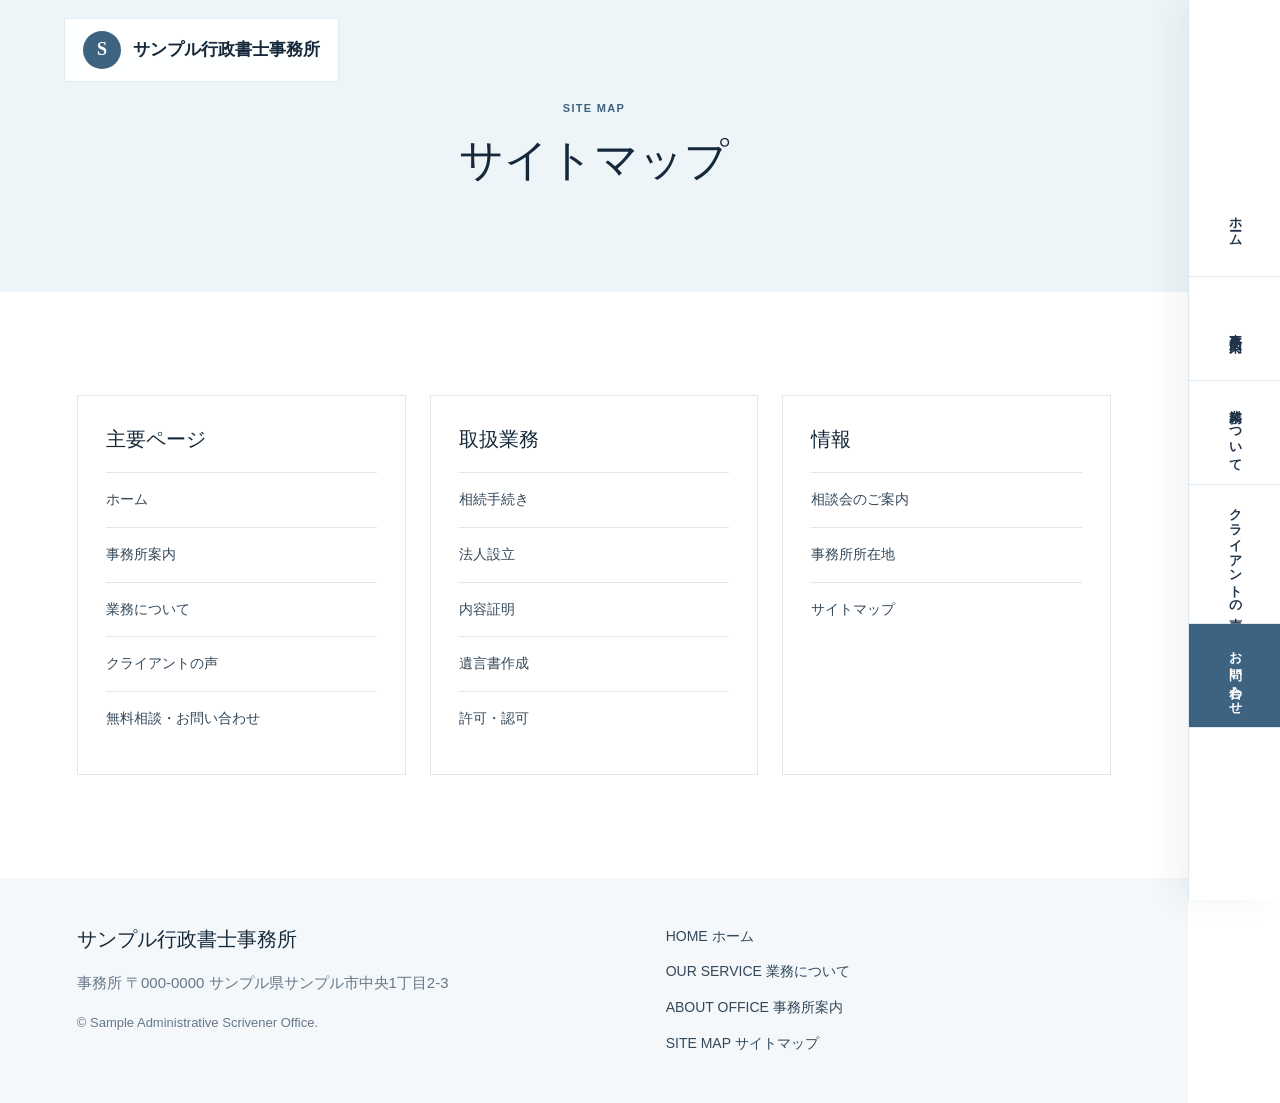
==== commit 3c39ea7e: "Reorder side navigation items" ====
--- a/sitemap.html
+++ b/sitemap.html
@@ -15,8 +15,8 @@
     </a>
     <nav class="global-nav" aria-label="主要メニュー">
       <a href="index.html">ホーム</a>
+      <a href="index.html#about">事務所案内</a>
       <a href="index.html#service">業務について</a>
-      <a href="index.html#about">事務所案内</a>
       <a href="index.html#voice">クライアントの声</a>
       <a class="fee-link" href="index.html#contact">お問い合わせ</a>
     </nav>
--- a/styles.css
+++ b/styles.css
@@ -137,23 +137,23 @@
 }
 
 .nav-icon::before {
-  content: "";
-  width: 24px;
-  height: 17px;
-  border: 2px solid var(--blue);
-  border-radius: 2px;
-  background: transparent;
+  content: "✉";
+  display: grid;
+  place-items: center;
+  width: 34px;
+  height: 34px;
+  color: var(--blue);
+  font-family: var(--font-sans);
+  font-size: 22px;
+  font-weight: 400;
+  line-height: 1;
+  background: #f4f8fa;
+  border: 1px solid var(--line);
+  border-radius: 50%;
 }
 
 .nav-icon::after {
-  content: "";
-  position: absolute;
-  width: 18px;
-  height: 18px;
-  border-left: 2px solid var(--blue);
-  border-bottom: 2px solid var(--blue);
-  transform: translateY(-2px) rotate(-45deg);
-  transform-origin: center;
+  content: none;
 }
 
 .fee-link {
@@ -735,6 +735,7 @@
   width: 100%;
   aspect-ratio: 16 / 10;
   object-fit: cover;
+  border-radius: 0;
   filter: brightness(1.04) saturate(.88);
 }
 
@@ -1487,16 +1488,9 @@
   }
 
   .nav-icon::before {
-    width: 15px;
-    height: 11px;
-    border-width: 2px;
-  }
-
-  .nav-icon::after {
-    width: 11px;
-    height: 11px;
-    border-width: 2px;
-    transform: translateY(-1px) rotate(-45deg);
+    width: 24px;
+    height: 24px;
+    font-size: 16px;
   }
 
   .fee-link {
@@ -1755,6 +1749,7 @@
 
   .hero h1 {
     font-size: clamp(31px, 7vw, 46px);
+    white-space: normal;
   }
 
   .hero-actions {
@@ -1823,3 +1818,183 @@
     height: 52px;
   }
 }
+
+/* FV final stabilization */
+.hero {
+  position: relative;
+  display: grid;
+  grid-template-columns: minmax(430px, 48%) minmax(0, 52%);
+  align-items: stretch;
+  min-height: 100vh;
+  padding: 0;
+  background: #fff;
+  overflow: hidden;
+}
+
+.hero::before {
+  content: "";
+  position: absolute;
+  inset: 0 auto 0 0;
+  z-index: 1;
+  width: 56%;
+  height: 100%;
+  background: rgba(255, 255, 255, .97);
+  border-radius: 0 56% 56% 0 / 0 100% 100% 0;
+  box-shadow: 18px 0 38px rgba(39, 57, 75, .04);
+}
+
+.hero::after {
+  content: "";
+  position: absolute;
+  left: 4%;
+  bottom: 8%;
+  z-index: 2;
+  width: 28%;
+  height: 18%;
+  opacity: .24;
+  background:
+    linear-gradient(#98b875, #98b875) 16% 62% / 1px 42px no-repeat,
+    linear-gradient(#98b875, #98b875) 24% 62% / 1px 34px no-repeat,
+    linear-gradient(#98b875, #98b875) 38% 66% / 1px 28px no-repeat,
+    linear-gradient(#98b875, #98b875) 52% 66% / 1px 28px no-repeat;
+  pointer-events: none;
+}
+
+.hero-copy {
+  position: relative;
+  z-index: 3;
+  grid-column: 1;
+  align-self: center;
+  justify-self: start;
+  width: min(820px, 92%);
+  padding: 8vh 0 4vh clamp(46px, 6.4vw, 104px);
+  transform: none;
+}
+
+.hero h1 {
+  margin: 0;
+  color: #132b43;
+  font-family: var(--font-serif);
+  font-size: clamp(34px, 3.35vw, 52px);
+  font-weight: 500;
+  line-height: 1.5;
+  letter-spacing: .04em;
+  writing-mode: horizontal-tb;
+  min-height: 0;
+  white-space: nowrap;
+}
+
+.hero-lead {
+  margin: clamp(24px, 3.3vh, 36px) 0 0;
+  color: #263848;
+  font-family: var(--font-sans);
+  font-size: clamp(15px, 1.15vw, 18px);
+  font-weight: 600;
+  line-height: 2;
+}
+
+.hero-actions {
+  display: flex;
+  flex-wrap: wrap;
+  gap: 24px;
+  margin-top: clamp(28px, 4.5vh, 44px);
+}
+
+.hero-actions a {
+  min-width: 250px;
+  min-height: 62px;
+}
+
+.hero-visual {
+  position: relative;
+  z-index: 0;
+  grid-column: 2;
+  align-self: stretch;
+  width: 100%;
+  min-height: 100vh;
+}
+
+.hero-main {
+  width: 100%;
+  height: 100%;
+  min-height: 100vh;
+  object-fit: cover;
+  object-position: center;
+}
+
+.hero-feature-panel {
+  position: absolute;
+  z-index: 4;
+  right: clamp(42px, 7vw, 122px);
+  bottom: clamp(34px, 6vh, 66px);
+  display: grid;
+  grid-template-columns: repeat(3, minmax(0, 1fr));
+  width: min(56vw, 900px);
+  max-width: calc(100vw - 92px - 96px);
+  padding: 28px 30px;
+  border-radius: 30px;
+}
+
+@media (max-width: 980px) {
+  .hero {
+    display: grid;
+    grid-template-columns: 1fr;
+    min-height: auto;
+  }
+
+  .hero::before {
+    width: 100%;
+    height: 48%;
+    border-radius: 0 0 40% 40% / 0 0 18% 18%;
+  }
+
+  .hero::after {
+    display: none;
+  }
+
+  .hero-copy {
+    grid-column: auto;
+    width: auto;
+    padding: 116px 24px 36px;
+  }
+
+  .hero h1 {
+    font-size: clamp(31px, 7vw, 46px);
+  }
+
+  .hero-visual {
+    grid-column: auto;
+    min-height: 52vh;
+  }
+
+  .hero-main {
+    min-height: 52vh;
+  }
+
+  .hero-feature-panel {
+    position: relative;
+    right: auto;
+    bottom: auto;
+    width: calc(100% - 32px);
+    max-width: none;
+    grid-template-columns: 1fr;
+    margin: -44px auto 42px;
+    padding: 24px;
+    border-radius: 22px;
+  }
+}
+
+@media (max-width: 620px) {
+  .hero-copy {
+    padding-top: 96px;
+  }
+
+  .hero-actions {
+    gap: 12px;
+  }
+
+  .hero-actions a {
+    width: 100%;
+    min-width: 0;
+  }
+}
